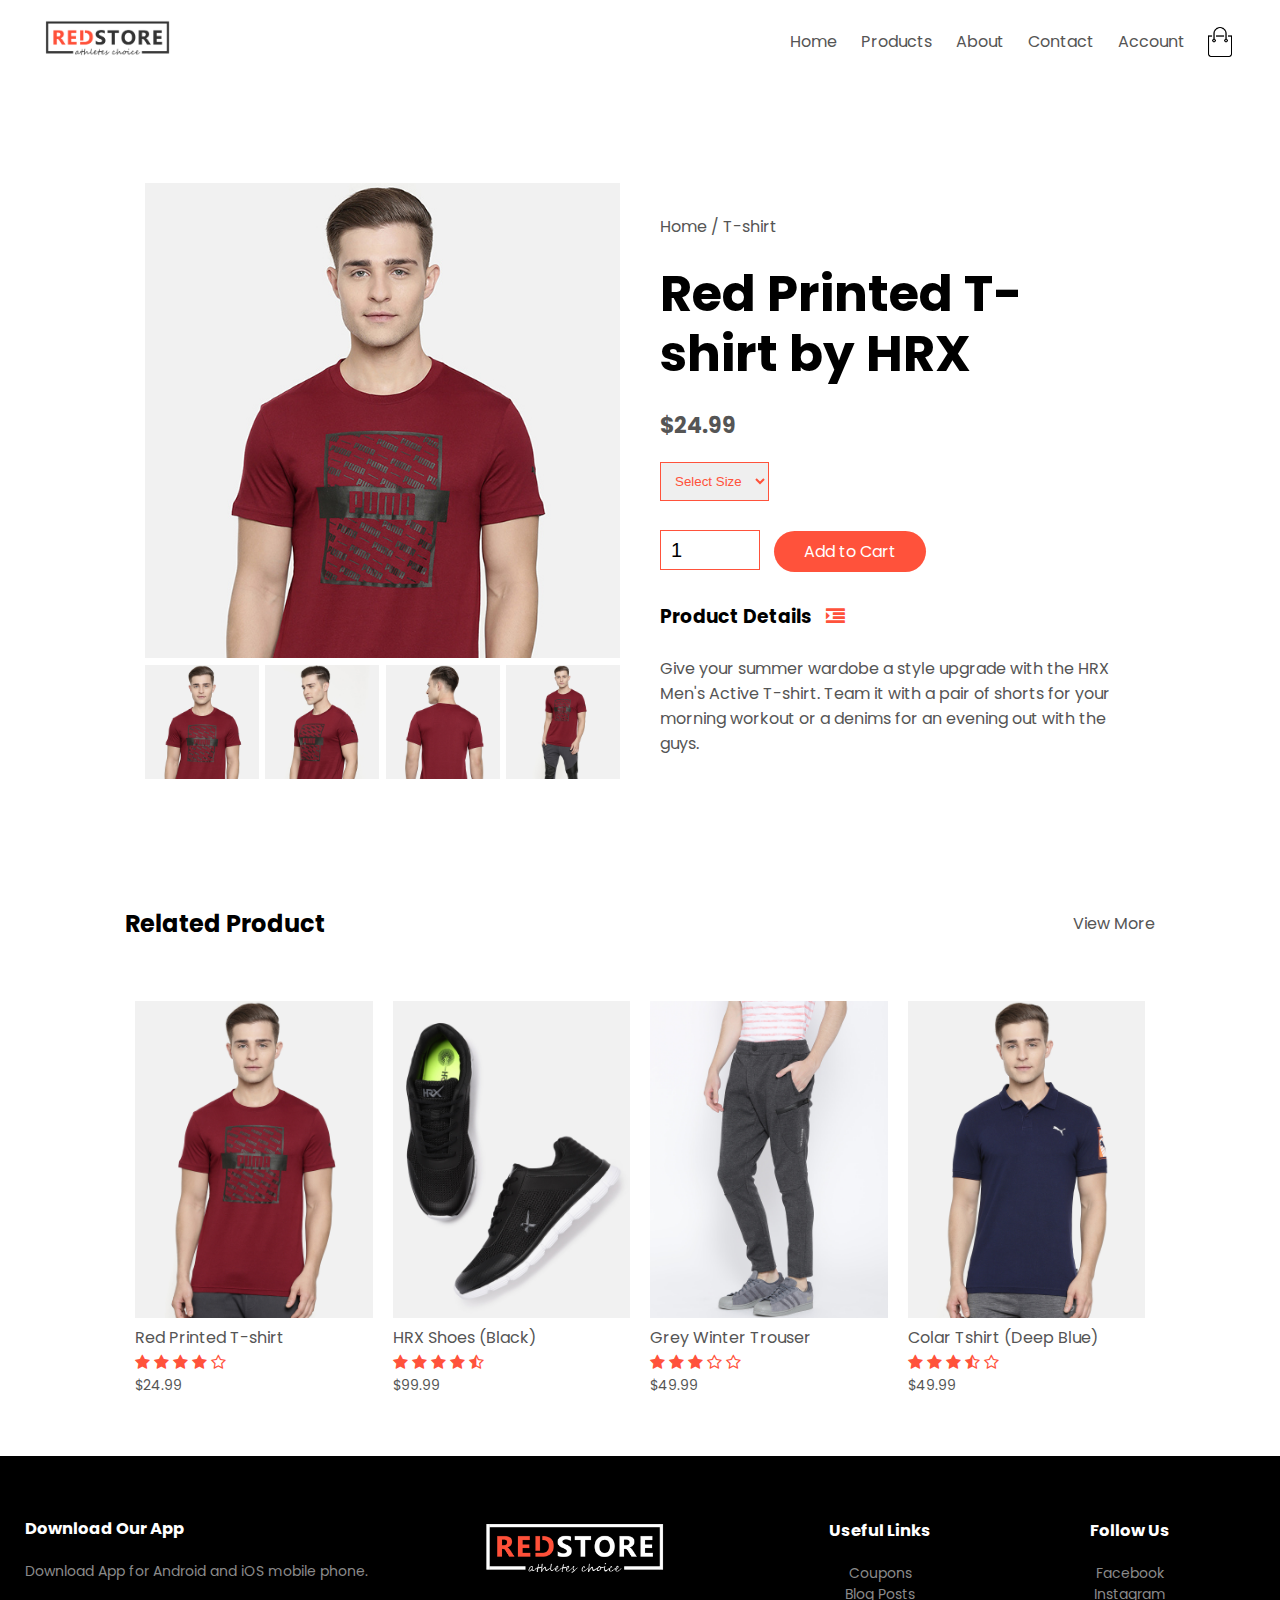
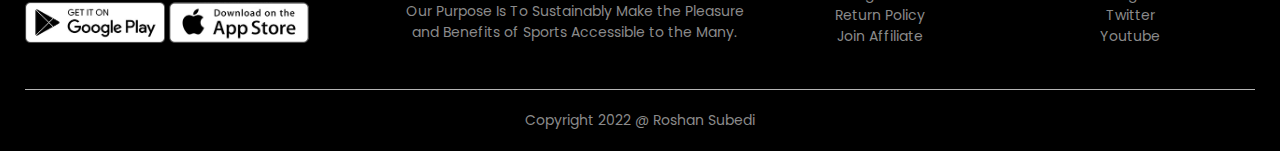
==== product_details.html @ 557d47df "Made the product details page" ====
<!DOCTYPE html>
<html lang="en">
  <head>
    <meta charset="UTF-8" />
    <meta http-equiv="X-UA-Compatible" content="IE=edge" />
    <meta name="viewport" content="width=device-width, initial-scale=1.0" />
    <title>All Products - RedStore</title>
    <link rel="stylesheet" href="style.css" />
    <link
      href="https://fonts.googleapis.com/css2?family=Poppins:wght@300;400;500;600;700&display=swap"
      rel="stylesheet"
    />
    <link
      rel="stylesheet"
      href="https://cdnjs.cloudflare.com/ajax/libs/font-awesome/4.7.0/css/font-awesome.min.css"
    />
  </head>
  <body>
    <div class="container">
      <div class="navbar">
        <div class="logo">
          <img src="images/logo.png" width="125px" />
        </div>
        <nav>
          <ul id="MenuItems">
            <li><a href="">Home</a></li>
            <li><a href="">Products</a></li>
            <li><a href="">About</a></li>
            <li><a href="">Contact</a></li>
            <li><a href="">Account</a></li>
          </ul>
        </nav>
        <img src="images/cart.png" width="30px" height="30px" />
        <img src="images/menu.png" class="menu-icon" onclick="menutoggle()" />
      </div>
    </div>

    <!--Single Product Details-->
    <div class="small-container single-product">
      <div class="row">
        <div class="col-2">
          <img src="images/gallery-1.jpg" width="100%" id="product-img" />

          <div class="small-img-row">
            <div class="small-img-col">
              <img src="images/gallery-1.jpg" width="100%" class="small-img" />
            </div>
            <div class="small-img-col">
              <img src="images/gallery-2.jpg" width="100%" class="small-img" />
            </div>
            <div class="small-img-col">
              <img src="images/gallery-3.jpg" width="100%" class="small-img" />
            </div>
            <div class="small-img-col">
              <img src="images/gallery-4.jpg" width="100%" class="small-img" />
            </div>
          </div>
        </div>
        <div class="col-2">
          <p>Home / T-shirt</p>
          <h1>Red Printed T-shirt by HRX</h1>
          <h4>$24.99</h4>
          <select>
            <option>Select Size</option>
            <option>XXL</option>
            <option>XL</option>
            <option>Large</option>
            <option>Medium</option>
            <option>Small</option>
          </select>
          <input type="number" value="1" />
          <a href="" class="btn">Add to Cart</a>
          <h3>
            Product Details <i class="fa fa-indent" aria-hidden="true"></i>
          </h3>
          <br />
          <p>
            Give your summer wardobe a style upgrade with the HRX Men's Active
            T-shirt. Team it with a pair of shorts for your morning workout or a
            denims for an evening out with the guys.
          </p>
        </div>
      </div>
    </div>

    <!--Title-->
    <div class="small-container">
      <div class="row row-2">
        <h2>Related Product</h2>
        <p>View More</p>
      </div>
    </div>
    <!-- Products -->

    <div class="small-container">
      <div class="row">
        <div class="col-4">
          <img src="images/product-1.jpg" />
          <h4>Red Printed T-shirt</h4>
          <div class="rating">
            <i class="fa fa-star" aria-hidden="true"></i>
            <i class="fa fa-star" aria-hidden="true"></i>
            <i class="fa fa-star" aria-hidden="true"></i>
            <i class="fa fa-star" aria-hidden="true"></i>
            <i class="fa fa-star-o" aria-hidden="true"></i>
          </div>
          <p>$24.99</p>
        </div>
        <div class="col-4">
          <img src="images/product-2.jpg" />
          <h4>HRX Shoes (Black)</h4>
          <div class="rating">
            <i class="fa fa-star" aria-hidden="true"></i>
            <i class="fa fa-star" aria-hidden="true"></i>
            <i class="fa fa-star" aria-hidden="true"></i>
            <i class="fa fa-star" aria-hidden="true"></i>
            <i class="fa fa-star-half-o" aria-hidden="true"></i>
          </div>
          <p>$99.99</p>
        </div>
        <div class="col-4">
          <img src="images/product-3.jpg" />
          <h4>Grey Winter Trouser</h4>
          <div class="rating">
            <i class="fa fa-star" aria-hidden="true"></i>
            <i class="fa fa-star" aria-hidden="true"></i>
            <i class="fa fa-star" aria-hidden="true"></i>
            <i class="fa fa-star-o" aria-hidden="true"></i>
            <i class="fa fa-star-o" aria-hidden="true"></i>
          </div>
          <p>$49.99</p>
        </div>
        <div class="col-4">
          <img src="images/product-4.jpg" />
          <h4>Colar Tshirt (Deep Blue)</h4>
          <div class="rating">
            <i class="fa fa-star" aria-hidden="true"></i>
            <i class="fa fa-star" aria-hidden="true"></i>
            <i class="fa fa-star" aria-hidden="true"></i>
            <i class="fa fa-star-half-o" aria-hidden="true"></i>
            <i class="fa fa-star-o" aria-hidden="true"></i>
          </div>
          <p>$49.99</p>
        </div>
      </div>
    </div>

    <!-- ---Footer--- -->
    <div class="footer">
      <div class="container">
        <div class="row">
          <div class="footer-col-1">
            <h3>Download Our App</h3>
            <p>Download App for Android and iOS mobile phone.</p>
            <div class="app-logo">
              <img src="images/play-store.png" />
              <img src="images/app-store.png" />
            </div>
          </div>
          <div class="footer-col-2">
            <img src="images/logo-white.png" />
            <p>
              Our Purpose Is To Sustainably Make the Pleasure and Benefits of
              Sports Accessible to the Many.
            </p>
          </div>
          <div class="footer-col-3">
            <h3>Useful Links</h3>
            <ul>
              <li>Coupons</li>
              <li>Blog Posts</li>
              <li>Return Policy</li>
              <li>Join Affiliate</li>
            </ul>
          </div>
          <div class="footer-col-4">
            <h3>Follow Us</h3>
            <ul>
              <li>Facebook</li>
              <li>Instagram</li>
              <li>Twitter</li>
              <li>Youtube</li>
            </ul>
          </div>
        </div>
        <hr />
        <p class="copyright">Copyright 2022 @ Roshan Subedi</p>
      </div>
    </div>

    <!-- JS for toggle menu-->
    <script>
      var MenuItems = document.getElementById("MenuItems");
      MenuItems.style.maxHeight = "0px";

      function menutoggle() {
        if (MenuItems.style.maxHeight == "0px") {
          MenuItems.style.maxHeight = "200px";
        } else {
          MenuItems.style.maxHeight = "0px";
        }
      }
    </script>

    <!--JS for product gallery-->

    <script>
      var ProductImg = document.getElementById("product-img");
      var SmallImg = document.getElementsByClassName("small-img");
      SmallImg[0].onclick = function () {
        ProductImg.src = SmallImg[0].src;
      };
      SmallImg[1].onclick = function () {
        ProductImg.src = SmallImg[1].src;
      };
      SmallImg[2].onclick = function () {
        ProductImg.src = SmallImg[2].src;
      };
      SmallImg[3].onclick = function () {
        ProductImg.src = SmallImg[3].src;
      };
    </script>
  </body>
</html>
---- style.css ----
* {
  margin: 0;
  padding: 0;
  box-sizing: border-box;
}

body {
  font-family: "Poppins", sans-serif;
}

.navbar {
  display: flex;
  align-items: center;
  padding: 20px;
}

nav {
  flex: 1;
  text-align: right;
}

nav ul {
  display: inline-block;
  list-style-type: none;
}

nav ul li {
  display: inline-block;
  margin-right: 20px;
  transition: transform 0.7s;
}

a {
  text-decoration: none;
  color: #555;
}

p {
  color: #555;
}

.container {
  max-width: 1300px;
  margin: auto;
  padding-left: 25px;
  padding-right: 25px;
}

.row {
  display: flex;
  align-items: center;
  flex-wrap: wrap;
  justify-content: space-around;
}

.col-2 {
  flex-basis: 50%;
  min-width: 300px;
}

.col-2 img {
  max-width: 100%;
  padding: 50px 0;
}

.col-2 h1 {
  font-size: 50px;
  line-height: 60px;
  margin: 25px 0;
}

.btn {
  display: inline-block;
  background: #ff523b;
  color: #fff;
  padding: 8px 30px;
  margin: 30px 0;
  border-radius: 30px;
  transition: background 0.7s;
}

.header {
  background: radial-gradient(#fff, #ffd6d6);
}

.header .row {
  margin-top: 70px;
}

.btn:hover {
  background: #563434;
}

.categories {
  margin: 70px 0;
}

.col-3 {
  flex-basis: 30%;
  min-width: 250px;
  margin-bottom: 30px;
}

.col-3 img {
  width: 100%;
}

.small-container {
  max-width: 1080px;
  margin: auto;
  padding: 0 25px;
}

.col-4 {
  flex-basis: 25%;
  padding: 10px;
  min-width: 200px;
  margin-bottom: 50px;
  transition: transform 0.7s;
}

.col-4 img {
  width: 100%;
}

.title {
  text-align: center;
  margin: 0 auto 80px;
  position: relative;
  line-height: 60px;
  color: #555;
}

.title:after {
  content: "";
  background: #ff523b;
  width: 80px;
  height: 5px;
  border-radius: 5px;
  position: absolute;
  bottom: 0;
  left: 50%;
  transform: translateX(-50%);
}

h4 {
  color: #555;
  font-weight: normal;
}

.col-4 p {
  font-size: 14px;
}

.rating .fa {
  color: #ff523b;
}

.col-4:hover {
  transform: translateY(-10px);
}

/*---offer---*/
.offer {
  background: radial-gradient(#fff, #ffd6d6);
  margin-top: 80px;
  padding: 30px 0;
}

.col-2 .offer-img {
  padding: 50px;
}

small {
  color: #555;
}

/*---testimonial---*/
.testimonial {
  padding-top: 100px;
}

.testimonial .col-3 {
  text-align: center;
  padding: 40px 20px;
  box-shadow: 0 0 20px 0px rgba(162, 54, 7, 0.9);
  cursor: pointer;
  transition: transform 0.7s;
}

.testimonial .col-3 img {
  width: 50px;
  margin-top: 20px;
  border-radius: 50%;
}

.testimonial .col-3:hover {
  transform: translateY(-5px);
}

.fa .fa-quote-left {
  font-size: 34px;
  color: #ff523b;
}

.col-3 p {
  font-size: 12px;
  margin: 12px 0;
  color: #777;
}

.testimonial .col-3 h3 {
  font-weight: 600;
  color: #555;
  font-size: 16px;
}

/* --brands-- */

.brands {
  margin: 100px auto;
}

.col-5 {
  width: 160px;
}

.col-5 img {
  width: 100%;
  cursor: pointer;
  filter: grayscale(100%);
}

.col-5 img:hover {
  filter: grayscale(0);
}

/*  -- Footer --*/

.footer {
  background: #000;
  color: #8a8a8a;
  font-size: 14px;
  padding: 60px 0 20px;
}

.footer p {
  color: #8a8a8a;
}

.footer h3 {
  color: #fff;
  margin-bottom: 20px;
}

.footer-col-1,
.footer-col-2,
.footer-col-3,
.footer-col-4 {
  min-width: 250px;
  margin-bottom: 20px;
}

.footer-col-1 {
  flex-basis: 30%;
}

.footer-col-2 {
  flex: 1;
  text-align: center;
}

.footer-col-2 img {
  width: 180px;
  margin-bottom: 20px;
}

.footer-col-3,
.footer-col-4 {
  flex-basis: 12%;
  text-align: center;
}

ul {
  list-style-type: none;
}

.app-logo {
  margin-top: 20px;
}

.app-logo img {
  width: 140px;
}

.footer hr {
  border: none;
  background: #b5b5b5;
  height: 1px;
  margin: 20px 0;
}

.copyright {
  text-align: center;
}

nav ul li:hover {
  transform: translateY(-3px);
}

.menu-icon {
  width: 24px;
  margin-left: 20px;
  display: none;
}

/*---media query for meun ---*/

@media only screen and (max-width: 800px) {
  nav ul {
    position: absolute;
    top: 70px;
    left: 0;
    background: #333;
    width: 100%;
    overflow: hidden;
    transition: max-height 0.5s;
  }

  nav ul li {
    display: block;
    margin-right: 50px;
    margin-top: 10px;
    margin-bottom: 10px;
  }

  nav ul li a {
    color: #fff;
  }

  .menu-icon {
    display: block;
    cursor: pointer;
  }
}

/*--------- all products ------------------------*/
.row-2 {
  justify-content: space-between;
  margin: 100px auto 50px;
}

select {
  border: 1px solid #ff523b;
  padding: 5px;
}

select:focus {
  outline: none;
}

.page-btn {
  margin: 0 auto 80px;
}

.page-btn span {
  display: inline-block;
  border: 1px solid #ff523b;
  margin-left: 10px;
  width: 40px;
  height: 40px;
  text-align: center;
  line-height: 40px;
  cursor: pointer;
  transition: transform 0.7s;
}

.page-btn span:hover {
  transform: scale(1.1);
  color: #ff523b;
}

/*---media query for less than 600 screen size ---*/
@media only screen and (max-width: 600px) {
  .row {
    text-align: center;
  }

  .col-2,
  .col-3,
  .col-4 {
    flex-basis: 100%;
  }
  .single-product .row {
    text-align: left;
  }
  .single-product .row .col-2 {
    padding: 20px 0;
  }

  .single-product h1 {
    font-size: 26px;
    line-height: 32px;
  }
}

/* ---Single Product Details--- */

.single-product {
  margin-top: 80px;
}

.single-product .col-2 img {
  padding: 0;
}

.single-product .col-2 {
  padding: 20px;
}

.single-product .col-2 h4 {
  margin: 20px 0;
  font-size: 22px;
  font-weight: bold;
}

.single-product .col-2 select {
  display: block;
  padding: 10px;
  margin-top: 20px;
  color: #ff523b;
}

.single-product input {
  width: 100px;
  height: 40px;
  padding-left: 10px;
  font-size: 20px;
  margin-right: 10px;
  border: 1px solid #ff523b;
}

input:focus {
  outline: none;
}

.single-product .fa {
  color: #ff523b;
  margin-left: 10px;
}

.small-img-row {
  display: flex;
  justify-content: space-between;
}

.small-img-col {
  flex-basis: 24%;
  cursor: pointer;
}
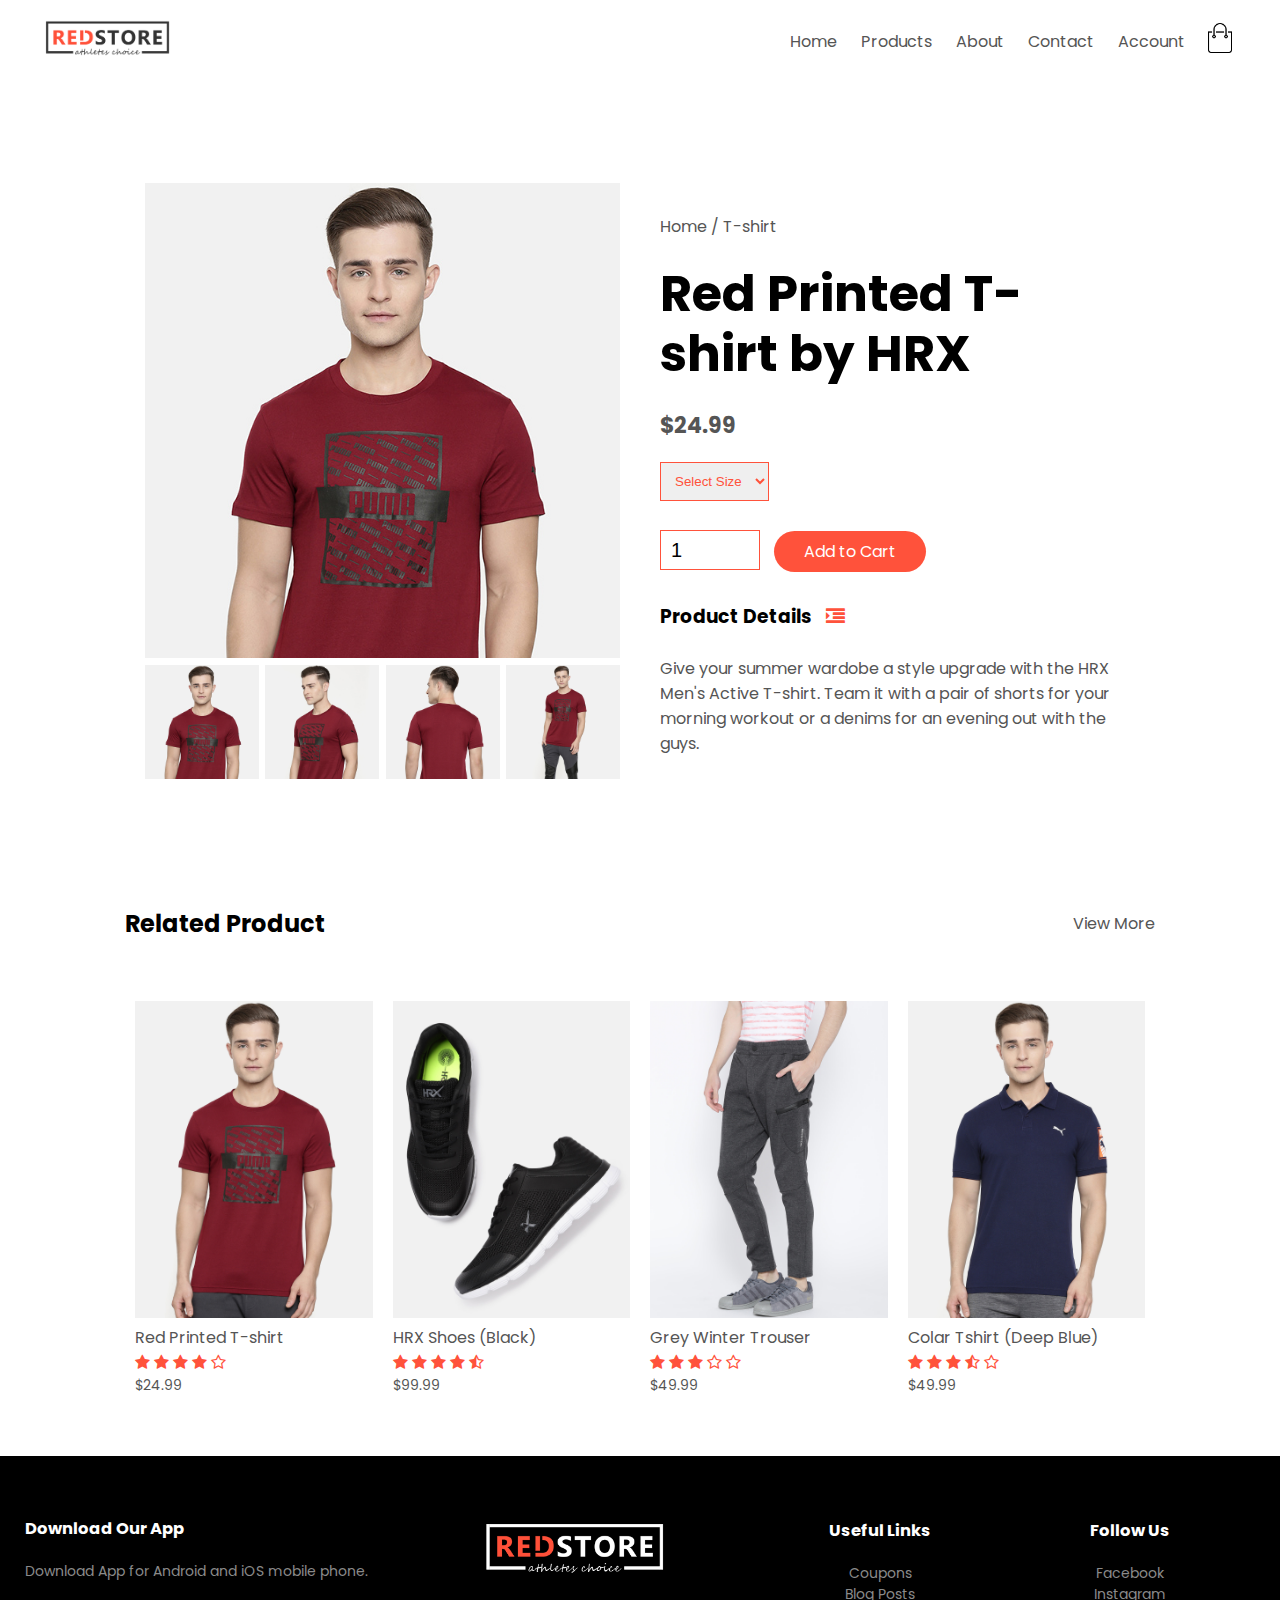
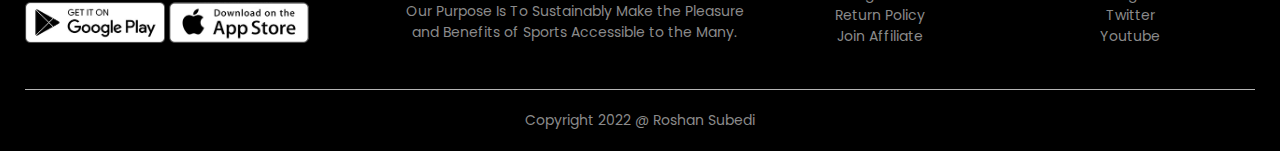
==== commit 9a3e4244: "completed the tutorial" ====
--- a/product_details.html
+++ b/product_details.html
@@ -19,18 +19,20 @@
     <div class="container">
       <div class="navbar">
         <div class="logo">
-          <img src="images/logo.png" width="125px" />
+          <a href="index.html"> <img src="images/logo.png" width="125px" /> </a>
         </div>
         <nav>
           <ul id="MenuItems">
-            <li><a href="">Home</a></li>
-            <li><a href="">Products</a></li>
+            <li><a href="index.html">Home</a></li>
+            <li><a href="products.html">Products</a></li>
             <li><a href="">About</a></li>
             <li><a href="">Contact</a></li>
-            <li><a href="">Account</a></li>
+            <li><a href="account.html">Account</a></li>
           </ul>
         </nav>
-        <img src="images/cart.png" width="30px" height="30px" />
+        <a href="cart.html"
+          ><img src="images/cart.png" width="30px" height="30px" />
+        </a>
         <img src="images/menu.png" class="menu-icon" onclick="menutoggle()" />
       </div>
     </div>
--- a/style.css
+++ b/style.css
@@ -402,6 +402,10 @@
     font-size: 26px;
     line-height: 32px;
   }
+
+  .cart-info p {
+    display: none;
+  }
 }
 
 /* ---Single Product Details--- */
@@ -458,3 +462,145 @@
   flex-basis: 24%;
   cursor: pointer;
 }
+
+/* Cart Items Details */
+
+.cart-page {
+  margin: 80px auto;
+}
+
+table {
+  width: 100%;
+  border-collapse: collapse;
+}
+
+.cart-info {
+  display: flex;
+  flex-wrap: wrap;
+}
+
+th {
+  text-align: left;
+  padding: 5px;
+  color: #fff;
+  background: #ff523b;
+  font-weight: normal;
+}
+td {
+  padding: 10px 5px;
+}
+
+td input {
+  width: 40px;
+  height: 30px;
+  padding: 5px;
+}
+
+td a {
+  color: #ff523b;
+  font-size: 12px;
+}
+td img {
+  width: 80px;
+  height: 80px;
+  margin-right: 10px;
+}
+
+.total-price {
+  display: flex;
+  justify-content: flex-end;
+}
+
+.total-price table {
+  border-top: 3px solid #ff523b;
+  width: 100%;
+  max-width: 390px;
+}
+td:last-child {
+  text-align: right;
+}
+
+th:last-child {
+  text-align: right;
+}
+
+/* ---account page --- */
+
+.account-page {
+  padding: 50px 0;
+  background: radial-gradient(#fff, #ffd6d6);
+}
+
+.form-container {
+  background: #fff;
+  width: 300px;
+  height: 400px;
+  position: relative;
+  text-align: center;
+  padding: 20px 0;
+  margin: auto;
+  box-shadow: 0 0 20px rgba(0, 0, 0, 0.1);
+  overflow: hidden;
+}
+
+.form-container span {
+  font-weight: bold;
+  padding: 0 10px;
+  color: #555;
+  cursor: pointer;
+  width: 100px;
+  display: inline-block;
+}
+
+.form-btn {
+  display: inline-block;
+}
+
+.form-container form {
+  max-width: 300px;
+  padding: 0 20px;
+  position: absolute;
+  top: 130px;
+  transition: transform 1s;
+}
+
+form input {
+  width: 100%;
+  height: 30px;
+  margin: 10px 0;
+  padding: 0 10px;
+  border: 1px solid #ccc;
+}
+
+form .btn {
+  width: 100%;
+  border: none;
+  cursor: pointer;
+  margin: 10px 0;
+}
+
+form .btn:focus {
+  outline: none;
+}
+
+#login-form {
+  left: -300px;
+}
+
+#reg-form {
+  left: 0;
+}
+
+form a {
+  font-size: 12px;
+}
+
+#indicator {
+  width: 100px;
+  border: none;
+  background: #ff523b;
+  height: 3px;
+  margin-top: 8px;
+  transform: translateX(100px);
+  transition: transform 1s;
+}
